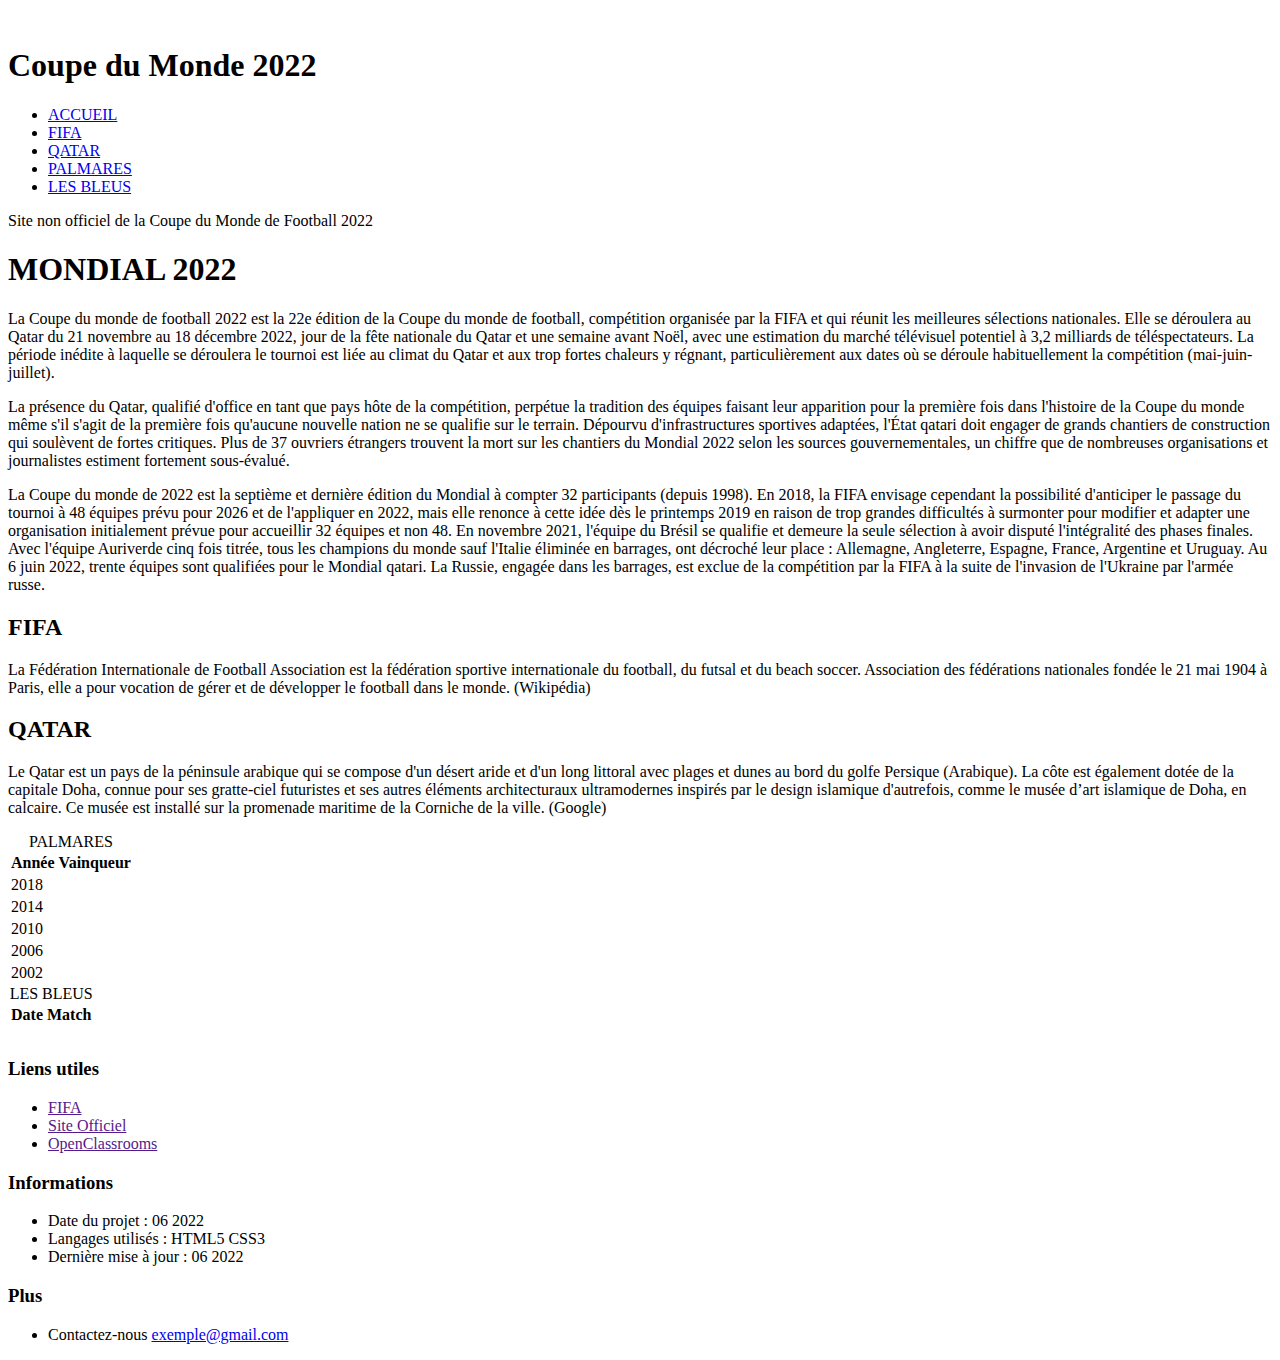
==== index.html @ 10e37318 "corps du site html" ====
<!DOCTYPE html>
<html lang="fr">
<head>
	<meta charset="UTF-8">
	<meta name="viewport" content="width=device-width, initial-scale=1.0">
	<title>Coupe du Monde 2022 au Qatar</title>
</head>
<body>

	<!-- Projet réalisé pour OpenClassrooms
		Cours suivis : 
		Apprenez à créer votre site web avec HTML5 et CSS3
		Découvrez le fonctionnement des algorithmes
		et Gérez du code avec Git et GitHub
	-->

	<!-- haut de page -->

	<div id="container">
		<header>
			<div id="titre_principal">
				<div id="logo">
					<img src="" alt="">
				</div>
				<h1>Coupe du Monde 2022</h1>
			</div>
			<div id="menu">
				<nav>
					<ul id="menu_liste">
						<li class="menu_item"><a href="#contenu_princpal">ACCUEIL</a></li>
						<li class="menu_item"><a href="#fifa">FIFA</a></li>
						<li class="menu_item"><a href="#qatar">QATAR</a></li>
						<li class="menu_item"><a href="#palmares">PALMARES</a></li>
						<li class="menu_item"><a href="#les_bleus">LES BLEUS</a></li>
					</ul>
				</nav>
			</div>
			<div id="banniere">
				<div id="titre_secondaire">Site non officiel de la Coupe du Monde de Football 2022</div>
			</div>
		</header>

		<!-- contenu principal -->

		<section>
			<div id="contenu_princpal">
				<h1 id="titre_page">MONDIAL 2022</h1>

				<p>La Coupe du monde de football 2022 est la 22e édition de la Coupe du monde de football, compétition organisée par la FIFA et qui réunit les meilleures sélections nationales. Elle se déroulera au Qatar du 21 novembre au 18 décembre 2022, jour de la fête nationale du Qatar et une semaine avant Noël, avec une estimation du marché télévisuel potentiel à 3,2 milliards de téléspectateurs. La période inédite à laquelle se déroulera le tournoi est liée au climat du Qatar et aux trop fortes chaleurs y régnant, particulièrement aux dates où se déroule habituellement la compétition (mai-juin-juillet).</p>

				<p>La présence du Qatar, qualifié d'office en tant que pays hôte de la compétition, perpétue la tradition des équipes faisant leur apparition pour la première fois dans l'histoire de la Coupe du monde même s'il s'agit de la première fois qu'aucune nouvelle nation ne se qualifie sur le terrain. Dépourvu d'infrastructures sportives adaptées, l'État qatari doit engager de grands chantiers de construction qui soulèvent de fortes critiques. Plus de 37 ouvriers étrangers trouvent la mort sur les chantiers du Mondial 2022 selon les sources gouvernementales, un chiffre que de nombreuses organisations et journalistes estiment fortement sous-évalué.</p>

				<p>La Coupe du monde de 2022 est la septième et dernière édition du Mondial à compter 32 participants (depuis 1998). En 2018, la FIFA envisage cependant la possibilité d'anticiper le passage du tournoi à 48 équipes prévu pour 2026 et de l'appliquer en 2022, mais elle renonce à cette idée dès le printemps 2019 en raison de trop grandes difficultés à surmonter pour modifier et adapter une organisation initialement prévue pour accueillir 32 équipes et non 48. En novembre 2021, l'équipe du Brésil se qualifie et demeure la seule sélection à avoir disputé l'intégralité des phases finales. Avec l'équipe Auriverde cinq fois titrée, tous les champions du monde sauf l'Italie éliminée en barrages, ont décroché leur place : Allemagne, Angleterre, Espagne, France, Argentine et Uruguay. Au 6 juin 2022, trente équipes sont qualifiées pour le Mondial qatari. La Russie, engagée dans les barrages, est exclue de la compétition par la FIFA à la suite de l'invasion de l'Ukraine par l'armée russe.
				</p>
			</div>

			<aside class="contenu_secondaire" id="fifa">
				<h2>FIFA</h2>
				<p>
					La Fédération Internationale de Football Association est la fédération sportive internationale du football, du futsal et du beach soccer. Association des fédérations nationales fondée le 21 mai 1904 à Paris, elle a pour vocation de gérer et de développer le football dans le monde. (Wikipédia)
				</p>
			</aside>
		</section>

		<!-- contenu secondaire -->

		<section>
			<aside class="contenu_secondaire" id="qatar">
				<h2>QATAR</h2>
				<p>
					Le Qatar est un pays de la péninsule arabique qui se compose d'un désert aride et d'un long littoral avec plages et dunes au bord du golfe Persique (Arabique). La côte est également dotée de la capitale Doha, connue pour ses gratte-ciel futuristes et ses autres éléments architecturaux ultramodernes inspirés par le design islamique d'autrefois, comme le musée d’art islamique de Doha, en calcaire. Ce musée est installé sur la promenade maritime de la Corniche de la ville. (Google)
				</p>
			</aside>

			<aside class="contenu_secondaire" id="palmares">
				<table>
					<caption>PALMARES</caption>
					<tr>
						<th class="tableau_colonne_nom">Année</th>
						<th class="tableau_colonne_valeur">Vainqueur</th>
					</tr>

					<tr>
						<td>2018</td>
						<td></td>
					</tr>
					<tr>
						<td>2014</td>
						<td></td>
					</tr>
					<tr>
						<td>2010</td>
						<td></td>
					</tr>
					<tr>
						<td>2006</td>
						<td></td>
					</tr>
					<tr>
						<td>2002</td>
						<td></td>
					</tr>
				</table>
			</aside>

			<aside class="contenu_secondaire" id="les_bleus">
				<table>
					<caption>LES BLEUS</caption>
					<tr>
						<th class="tableau_colonne_nom">Date</th>
						<th class="tableau_colonne_valeur">Match</th>
					</tr>
					<tr>
						<td></td>
						<td></td>
					</tr>
					<tr>
						<td></td>
						<td></td>
					</tr>
					<tr>
						<td></td>
						<td></td>
					</tr>
				</table>
			</aside>
		</section>

		<!-- pied de page -->

		<footer>
			<div>
				<h3>
					Liens utiles
				</h3>
				<ul>
					<li><a href="" target="_blank">FIFA</a></li>
					<li><a href="" target="_blank" target="_blank">Site Officiel</a></li>
					<li><a href="" target="_blank">OpenClassrooms</a></li>
				</ul>
			</div>

			<div>
				<h3>
					Informations
				</h3>
				<ul>
					<li>Date du projet : 06 2022</li>
					<li>Langages utilisés : HTML5 CSS3</li>
					<li>Dernière mise à jour : 06 2022</li>
				</ul>
			</div>

			<div>
				<h3>
					Plus
				</h3>
				<ul>
					<li>Contactez-nous <a href="mailto:exemple@gmail.com" target="_blank">exemple@gmail.com</a>
					</li>
				</ul>
			</div>
		</footer>

	</div>



</body>
</html>
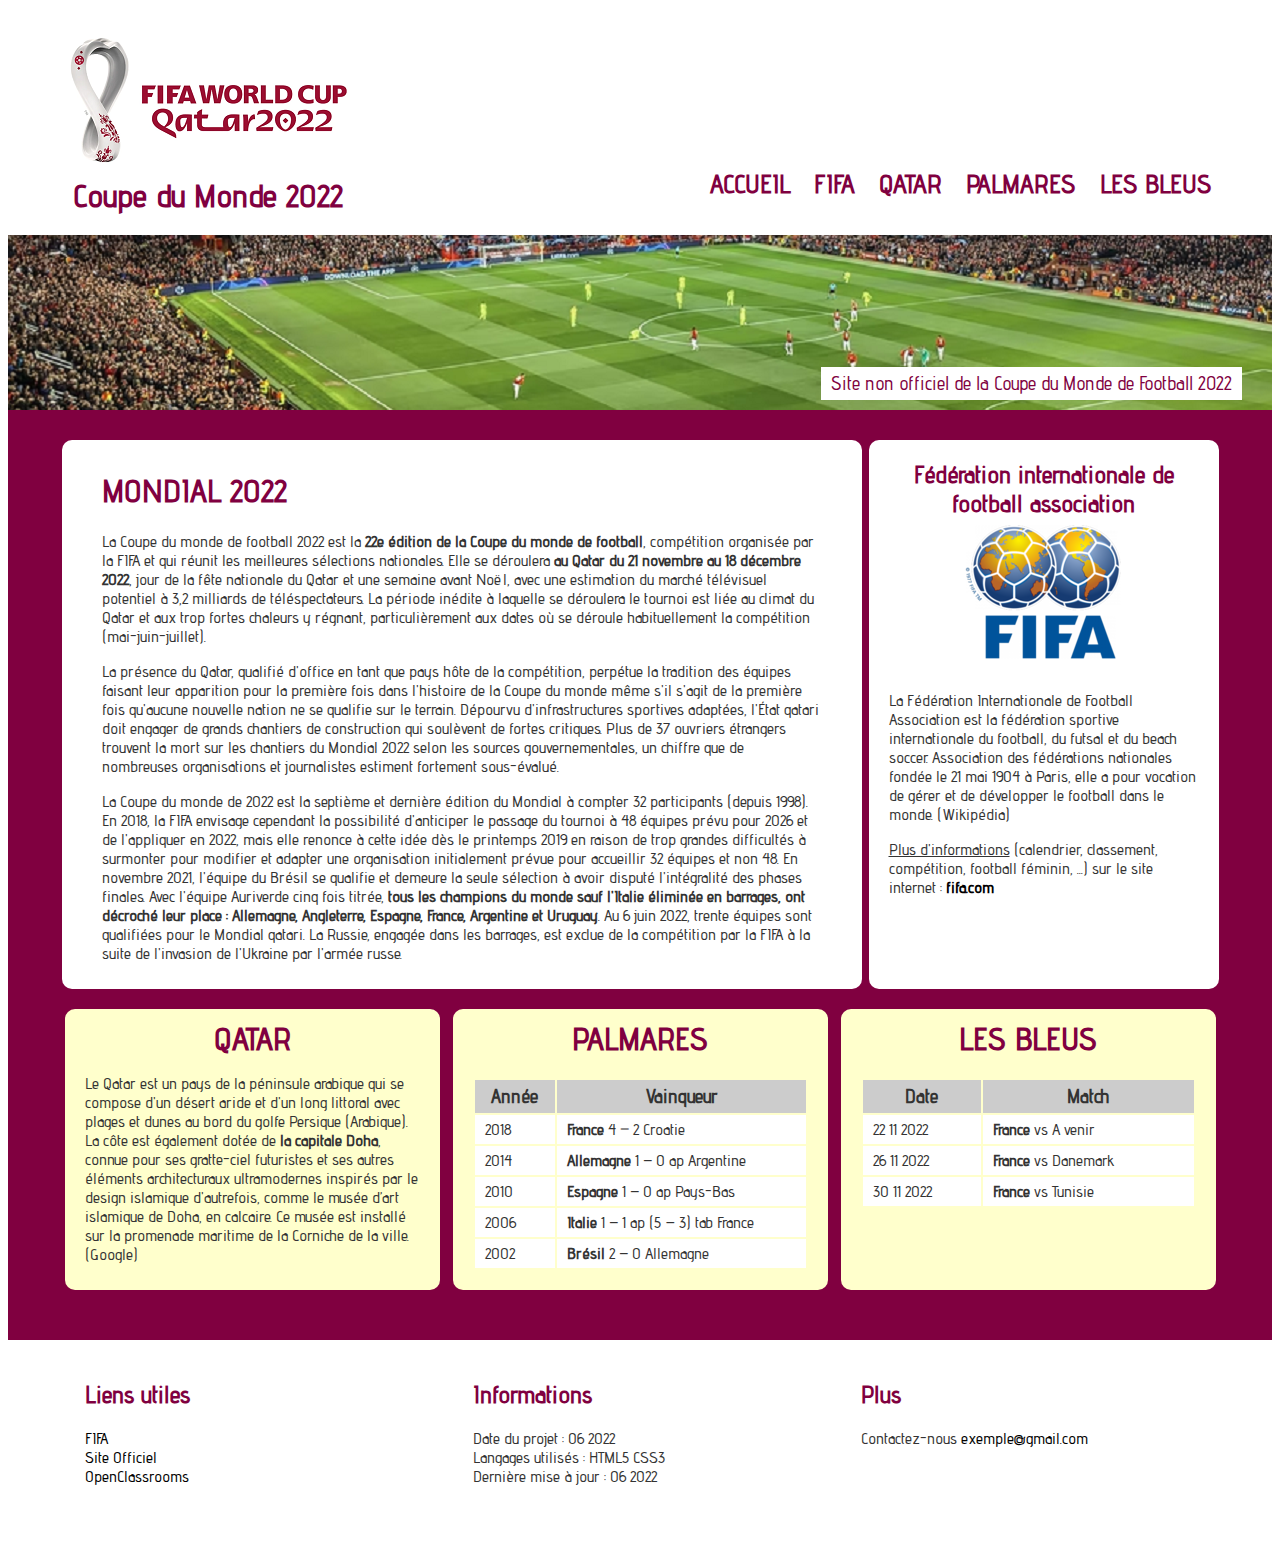
==== commit 25daf6aa: "mise en forme avec CSS" ====
--- a/index.html
+++ b/index.html
@@ -4,6 +4,7 @@
 	<meta charset="UTF-8">
 	<meta name="viewport" content="width=device-width, initial-scale=1.0">
 	<title>Coupe du Monde 2022 au Qatar</title>
+	<link rel="stylesheet" href="css/style.css" />
 </head>
 <body>
 
@@ -20,14 +21,14 @@
 		<header>
 			<div id="titre_principal">
 				<div id="logo">
-					<img src="" alt="">
+					<img src="images/logo.png" alt="logo">
 				</div>
-				<h1>Coupe du Monde 2022</h1>
+				<h2>Coupe du Monde 2022</h2>
 			</div>
 			<div id="menu">
 				<nav>
 					<ul id="menu_liste">
-						<li class="menu_item"><a href="#contenu_princpal">ACCUEIL</a></li>
+						<li class="menu_item"><a href="#contenu_principal">ACCUEIL</a></li>
 						<li class="menu_item"><a href="#fifa">FIFA</a></li>
 						<li class="menu_item"><a href="#qatar">QATAR</a></li>
 						<li class="menu_item"><a href="#palmares">PALMARES</a></li>
@@ -35,40 +36,42 @@
 					</ul>
 				</nav>
 			</div>
-			<div id="banniere">
-				<div id="titre_secondaire">Site non officiel de la Coupe du Monde de Football 2022</div>
-			</div>
 		</header>
+
+		<div id="banniere">
+			<span id="titre_secondaire">Site non officiel de la Coupe du Monde de Football 2022</span>
+		</div>
 
 		<!-- contenu principal -->
 
 		<section>
-			<div id="contenu_princpal">
+			<div id="contenu_principal">
 				<h1 id="titre_page">MONDIAL 2022</h1>
 
-				<p>La Coupe du monde de football 2022 est la 22e édition de la Coupe du monde de football, compétition organisée par la FIFA et qui réunit les meilleures sélections nationales. Elle se déroulera au Qatar du 21 novembre au 18 décembre 2022, jour de la fête nationale du Qatar et une semaine avant Noël, avec une estimation du marché télévisuel potentiel à 3,2 milliards de téléspectateurs. La période inédite à laquelle se déroulera le tournoi est liée au climat du Qatar et aux trop fortes chaleurs y régnant, particulièrement aux dates où se déroule habituellement la compétition (mai-juin-juillet).</p>
+				<p>La Coupe du monde de football 2022 est la <strong>22e édition de la Coupe du monde de football</strong>, compétition organisée par la FIFA et qui réunit les meilleures sélections nationales. Elle se déroulera <strong>au Qatar du 21 novembre au 18 décembre 2022</strong>, jour de la fête nationale du Qatar et une semaine avant Noël, avec une estimation du marché télévisuel potentiel à 3,2 milliards de téléspectateurs. La période inédite à laquelle se déroulera le tournoi est liée au climat du Qatar et aux trop fortes chaleurs y régnant, particulièrement aux dates où se déroule habituellement la compétition (mai-juin-juillet).</p>
 
 				<p>La présence du Qatar, qualifié d'office en tant que pays hôte de la compétition, perpétue la tradition des équipes faisant leur apparition pour la première fois dans l'histoire de la Coupe du monde même s'il s'agit de la première fois qu'aucune nouvelle nation ne se qualifie sur le terrain. Dépourvu d'infrastructures sportives adaptées, l'État qatari doit engager de grands chantiers de construction qui soulèvent de fortes critiques. Plus de 37 ouvriers étrangers trouvent la mort sur les chantiers du Mondial 2022 selon les sources gouvernementales, un chiffre que de nombreuses organisations et journalistes estiment fortement sous-évalué.</p>
 
-				<p>La Coupe du monde de 2022 est la septième et dernière édition du Mondial à compter 32 participants (depuis 1998). En 2018, la FIFA envisage cependant la possibilité d'anticiper le passage du tournoi à 48 équipes prévu pour 2026 et de l'appliquer en 2022, mais elle renonce à cette idée dès le printemps 2019 en raison de trop grandes difficultés à surmonter pour modifier et adapter une organisation initialement prévue pour accueillir 32 équipes et non 48. En novembre 2021, l'équipe du Brésil se qualifie et demeure la seule sélection à avoir disputé l'intégralité des phases finales. Avec l'équipe Auriverde cinq fois titrée, tous les champions du monde sauf l'Italie éliminée en barrages, ont décroché leur place : Allemagne, Angleterre, Espagne, France, Argentine et Uruguay. Au 6 juin 2022, trente équipes sont qualifiées pour le Mondial qatari. La Russie, engagée dans les barrages, est exclue de la compétition par la FIFA à la suite de l'invasion de l'Ukraine par l'armée russe.
+				<p>La Coupe du monde de 2022 est la septième et dernière édition du Mondial à compter 32 participants (depuis 1998). En 2018, la FIFA envisage cependant la possibilité d'anticiper le passage du tournoi à 48 équipes prévu pour 2026 et de l'appliquer en 2022, mais elle renonce à cette idée dès le printemps 2019 en raison de trop grandes difficultés à surmonter pour modifier et adapter une organisation initialement prévue pour accueillir 32 équipes et non 48. En novembre 2021, l'équipe du Brésil se qualifie et demeure la seule sélection à avoir disputé l'intégralité des phases finales. Avec l'équipe Auriverde cinq fois titrée, <strong> tous les champions du monde sauf l'Italie éliminée en barrages, ont décroché leur place : Allemagne, Angleterre, Espagne, France, Argentine et Uruguay</strong>. Au 6 juin 2022, trente équipes sont qualifiées pour le Mondial qatari. La Russie, engagée dans les barrages, est exclue de la compétition par la FIFA à la suite de l'invasion de l'Ukraine par l'armée russe.
 				</p>
 			</div>
 
 			<aside class="contenu_secondaire" id="fifa">
-				<h2>FIFA</h2>
+				<h2>Fédération internationale de football association</h2>
+				<img src="images/fifa.png" alt="fifa">
 				<p>
 					La Fédération Internationale de Football Association est la fédération sportive internationale du football, du futsal et du beach soccer. Association des fédérations nationales fondée le 21 mai 1904 à Paris, elle a pour vocation de gérer et de développer le football dans le monde. (Wikipédia)
 				</p>
+				<p>
+					<u>Plus d'informations</u> (calendrier, classement, compétition, football féminin, ...) sur le site internet : <a href="https://www.fifa.com/fr" target="_blank"><strong>fifa.com</strong></a>
 			</aside>
-		</section>
 
-		<!-- contenu secondaire -->
+			<!-- contenu secondaire -->
 
-		<section>
 			<aside class="contenu_secondaire" id="qatar">
 				<h2>QATAR</h2>
 				<p>
-					Le Qatar est un pays de la péninsule arabique qui se compose d'un désert aride et d'un long littoral avec plages et dunes au bord du golfe Persique (Arabique). La côte est également dotée de la capitale Doha, connue pour ses gratte-ciel futuristes et ses autres éléments architecturaux ultramodernes inspirés par le design islamique d'autrefois, comme le musée d’art islamique de Doha, en calcaire. Ce musée est installé sur la promenade maritime de la Corniche de la ville. (Google)
+					Le Qatar est un pays de la péninsule arabique qui se compose d'un désert aride et d'un long littoral avec plages et dunes au bord du golfe Persique (Arabique). La côte est également dotée de <strong>la capitale Doha</strong>, connue pour ses gratte-ciel futuristes et ses autres éléments architecturaux ultramodernes inspirés par le design islamique d'autrefois, comme le musée d’art islamique de Doha, en calcaire. Ce musée est installé sur la promenade maritime de la Corniche de la ville. (Google)
 				</p>
 			</aside>
 
@@ -82,23 +85,23 @@
 
 					<tr>
 						<td>2018</td>
-						<td></td>
+						<td><strong>France</strong> 4 – 2 Croatie</td>
 					</tr>
 					<tr>
 						<td>2014</td>
-						<td></td>
+						<td><strong>Allemagne</strong> 1 − 0 ap Argentine</td>
 					</tr>
 					<tr>
 						<td>2010</td>
-						<td></td>
+						<td><strong>Espagne</strong>	1 − 0 ap Pays-Bas</td>
 					</tr>
 					<tr>
 						<td>2006</td>
-						<td></td>
+						<td><strong>Italie</strong> 1 − 1 ap (5 − 3) tab France</td>
 					</tr>
 					<tr>
 						<td>2002</td>
-						<td></td>
+						<td><strong>Brésil</strong> 2 − 0 Allemagne</td>
 					</tr>
 				</table>
 			</aside>
@@ -111,16 +114,16 @@
 						<th class="tableau_colonne_valeur">Match</th>
 					</tr>
 					<tr>
-						<td></td>
-						<td></td>
+						<td>22 11 2022</td>
+						<td><strong>France</strong> vs A venir</td>
 					</tr>
 					<tr>
-						<td></td>
-						<td></td>
+						<td>26 11 2022</td>
+						<td><strong>France</strong> vs Danemark</td>
 					</tr>
 					<tr>
-						<td></td>
-						<td></td>
+						<td>30 11 2022</td>
+						<td><strong>France</strong> vs Tunisie</td>
 					</tr>
 				</table>
 			</aside>
@@ -134,9 +137,9 @@
 					Liens utiles
 				</h3>
 				<ul>
-					<li><a href="" target="_blank">FIFA</a></li>
-					<li><a href="" target="_blank" target="_blank">Site Officiel</a></li>
-					<li><a href="" target="_blank">OpenClassrooms</a></li>
+					<li><a href="https://www.fifa.com/fr" target="_blank">FIFA</a></li>
+					<li><a href="https://www.fifa.com/fr/tournaments/mens/worldcup/qatar2022" target="_blank">Site Officiel</a></li>
+					<li><a href="https://openclassrooms.com/fr/" target="_blank">OpenClassrooms</a></li>
 				</ul>
 			</div>
 
--- a/css/style.css
+++ b/css/style.css
@@ -0,0 +1,219 @@
+@font-face {
+    font-family: 'advent_promedium';
+    src: url('../polices/adventpro-medium-webfont.eot');
+    src: url('../polices/adventpro-medium-webfont.eot?#iefix') format('embedded-opentype'),
+    url('../polices/adventpro-medium-webfont.woff') format('woff'),
+    url('../polices/adventpro-medium-webfont.ttf') format('truetype'),
+    url('../polices/adventpro-medium-webfont.svg#advent_promedium') format('svg');
+    font-weight: normal;
+    font-style: normal;
+
+}
+
+
+body
+{
+    font-family: 'advent_promedium', Arial, serif;
+    font-size: 1em;
+    color: #333333;
+}
+
+* {
+  box-sizing: border-box;
+}
+
+a {
+    text-decoration: none;
+    color: #000000;
+}
+
+a:hover {
+    text-decoration: underline;
+}
+
+section {
+    background-color: #800040;
+}
+
+h1 {
+    font-size: 2em;
+    color: #800040;
+}
+
+h2 {
+    margin: 0;
+    text-align: center;
+    font-size: 2em;
+    color: #800040;
+}
+
+h3 {   
+    margin: 0;
+    font-size: 1.5em;
+    color: #800040;
+}
+
+
+ul {
+    list-style-type: none;
+}
+
+header {
+    display: flex;
+    flex-wrap: wrap;    
+    justify-content: space-between;
+    align-items: flex-end;
+    padding: 20px 50px;
+}
+
+
+nav li {
+    display: inline;
+    padding: 0px 10px;
+}
+nav a {
+    color: #800040;
+    font-size: 1.6em;
+    font-weight: bold;
+}
+
+#banniere {
+    position: relative;
+    height: 175px;
+    background-image: url('../images/banniere.png');
+    background-repeat: no-repeat;
+}
+
+#titre_secondaire {
+    position:  absolute;
+    bottom: 10px;
+    right: 30px;
+    padding: 5px 10px;
+    background-color: #ffffff;
+    color: #800040;
+    font-size: 1.2em;
+    font-weight: 500;
+}
+
+section {
+    display: flex;
+    flex-wrap: wrap;
+    justify-content: space-around;
+    padding: 30px 50px;
+}
+
+#contenu_principal {
+    width: 800px;
+    padding: 10px 40px;
+}
+
+#fifa {
+    width: 350px;
+    padding: 10px 20px;
+    text-align: center;
+}
+
+#fifa h2 {
+    margin-top: 10px;
+    font-size: 1.5em;
+}
+
+#fifa p {
+    text-align: left;
+    
+}
+
+#contenu_principal, .contenu_secondaire{
+    border-radius: 10px;
+}
+
+#contenu_principal, #fifa {
+    margin-bottom: 20px;
+    background-color: #ffffff;
+}
+
+#qatar, #palmares, #les_bleus {
+    width: 375px;
+    padding: 10px 20px;
+    margin-bottom: 20px;
+    background-color: #ffffcc;
+}
+
+#qatar:hover, #palmares:hover, #les_bleus:hover {
+  transition: transform 5s; /* Animation */
+}
+
+#qatar:hover, #palmares:hover, #les_bleus:hover {
+    transform: scale(1.1);
+    cursor: zoom-in;
+}
+
+table {
+    border-collapse: separate;
+    width: 100%;
+}
+
+table caption {
+    margin-bottom: 20px;
+    text-align: center;
+    font-size: 2em;
+    font-weight: bold;
+    color: #800040;
+}
+
+th {
+    font-size: 1.2em;
+    padding: 5px 10px;
+    background-color: #cccccc;
+}
+
+td {
+    padding: 5px 10px;
+    background-color: #ffffff;
+}
+
+footer {
+    display: flex;
+    flex-wrap: wrap;
+    justify-content: space-around;
+    padding: 30px 50px;
+}
+
+footer div {
+    width: 375px;
+    padding: 10px 20px;
+}
+
+footer ul {
+    margin: 20px 0;
+    padding: 0;
+}
+
+
+@media screen and (max-width: 960px) 
+{
+    section {
+        padding: 10px;
+    }
+
+    #contenu_principal {
+        padding: 10px 20px;
+    }
+}
+
+
+@media screen and (max-width: 480px) 
+{
+    nav li {
+        display: block;
+        margin: 10px;
+    }
+
+    nav a {
+        font-size: 1.2em;
+    }
+
+    #banniere {
+        display: none;
+    }
+}